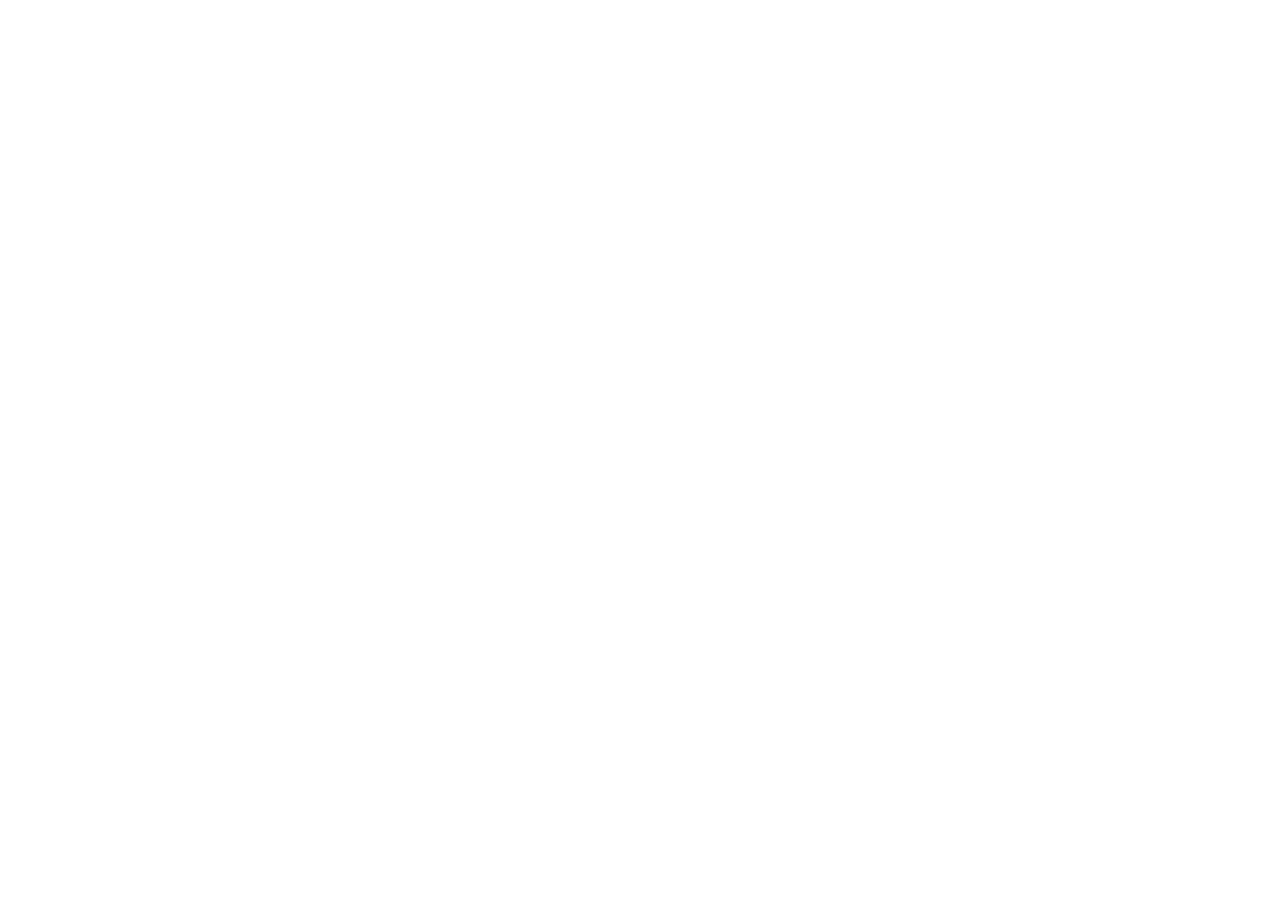
==== index.html @ 7c86719d "Initialtized files to be use." ====
<!DOCTYPE html>
<html lang="en">
<head>
    <meta charset="UTF-8">
    <meta name="viewport" content="width=device-width, initial-scale=1.0">
    <title>Luxury Presence Assessment</title>
</head>
<body>
    
</body>
</html>
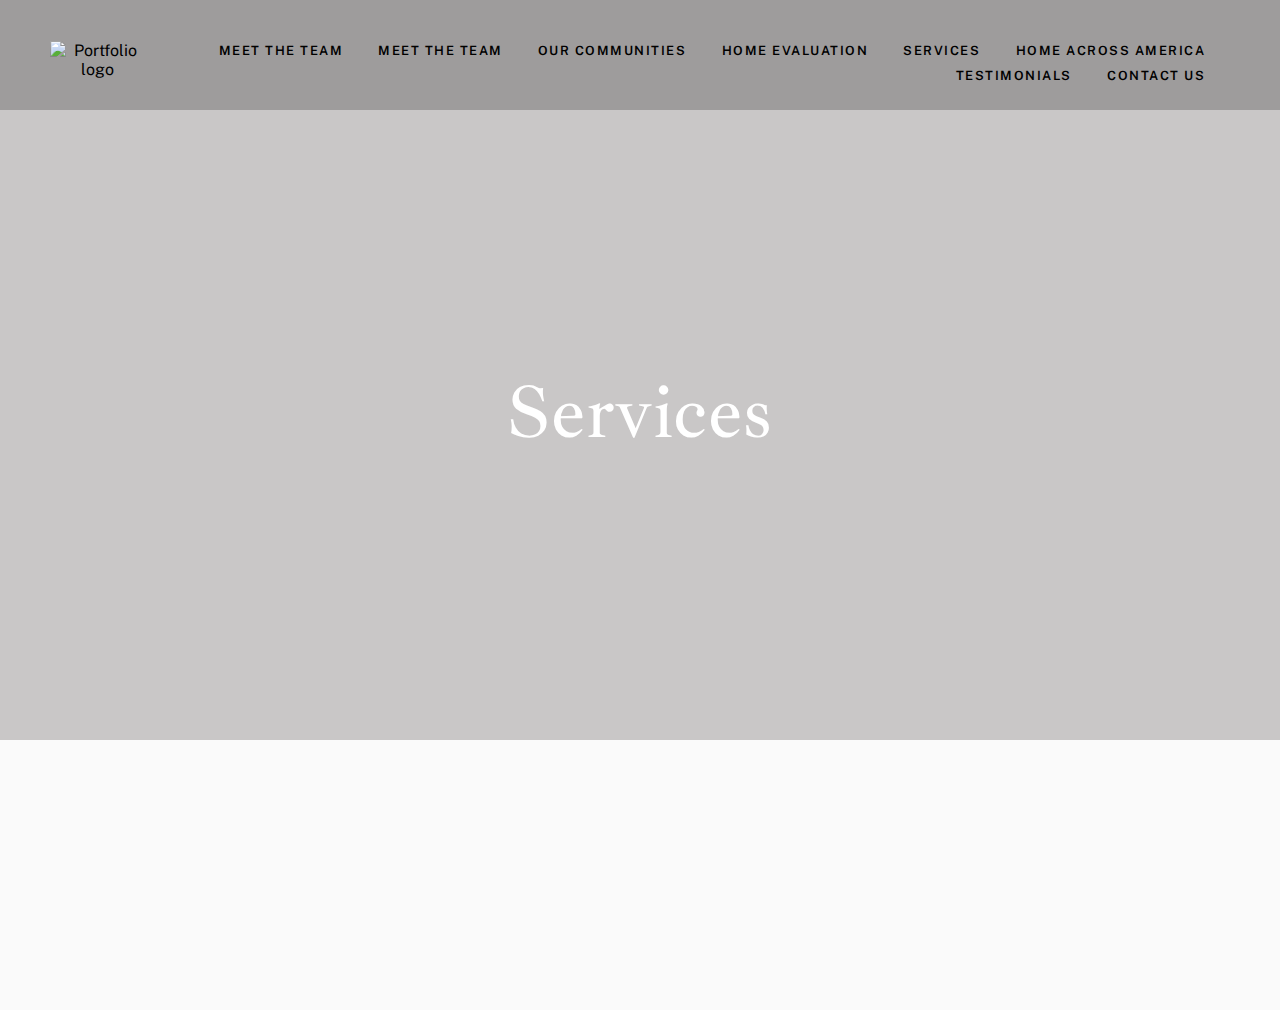
==== commit f164a984: "remove layout directory" ====
--- a/index.html
+++ b/index.html
@@ -4,8 +4,24 @@
     <meta charset="UTF-8">
     <meta name="viewport" content="width=device-width, initial-scale=1.0">
     <title>Luxury Presence Assessment</title>
+    <link rel="stylesheet" href="../css/index.css"> 
+    <link href="https://fonts.googleapis.com/css2?family=Ibarra+Real+Nova:wght@400&family=Public+Sans:wght@200&display=swap" rel="stylesheet">
 </head>
-<body>
-    
+<body class="background-color">
+    <!-- Include navbar partial -->
+    <div id="header-container">
+      <!-- Navbar will be injected here -->
+    </div>
+    <div id="intro-section">
+      <!-- Intro section will be injected here -->
+    </div>
+    <script type="module" src="../script/main.js" defer></script>
+    <script>
+      function toggleMenu() {
+        var mobileMenu = document.getElementById('navbar-hamburger');
+        mobileMenu.classList.toggle('open');
+        console.log("Mobile Menu button clicked is working");
+      }
+    </script>
 </body>
 </html>--- a/css/index.css
+++ b/css/index.css
@@ -0,0 +1,34 @@
+/* This is the main CSS file */
+
+/* Import custom-styles.css */
+@import url('navbar.css');
+@import url('intro-section.css');
+
+body, h1, h2, p, ul, li, a, button {
+    margin: 0;
+    padding: 0;
+    box-sizing: border-box;
+    text-decoration: none;
+    list-style: none;
+}
+
+.background-color {
+  background-color: rgb(250,250,250);
+}
+
+.main-font {
+    font-family: 'Public Sans', sans-serif;
+}
+
+.heading-font {
+  font-family: Ibarra Real Nova,serif;
+  font-size: 4.75rem;
+  line-height: 1;
+  font-weight: 500;
+  color: white;
+  margin-bottom: 24px;
+  letter-spacing: 1px;
+}
+
+
+
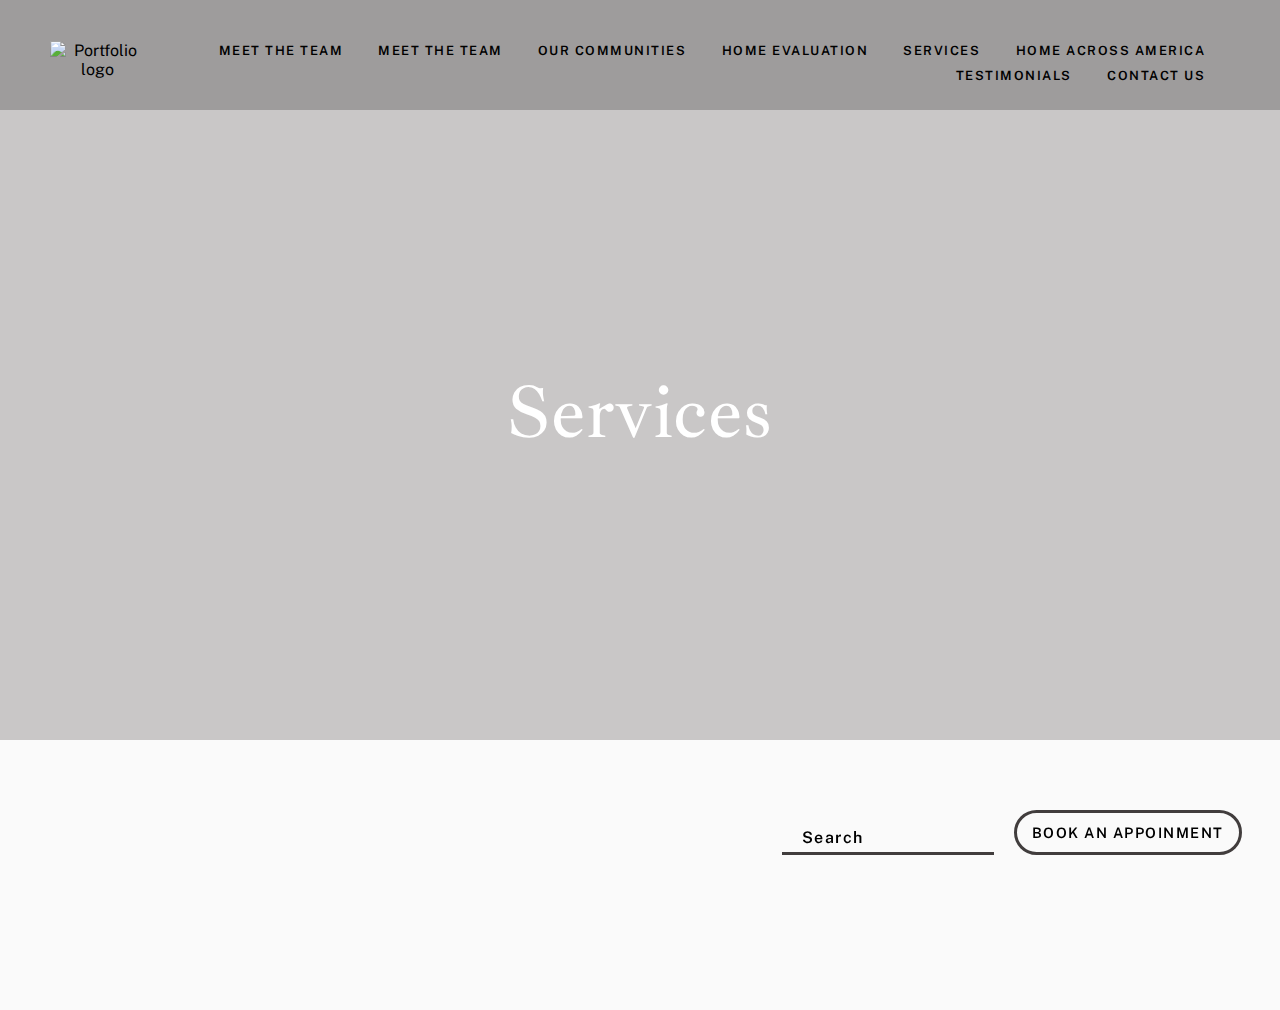
==== commit 38b6d9af: "Add call to action for search and contact me" ====
--- a/index.html
+++ b/index.html
@@ -4,7 +4,7 @@
     <meta charset="UTF-8">
     <meta name="viewport" content="width=device-width, initial-scale=1.0">
     <title>Luxury Presence Assessment</title>
-    <link rel="stylesheet" href="../css/index.css"> 
+    <link rel="stylesheet" href="/css/index.css"> 
     <link href="https://fonts.googleapis.com/css2?family=Ibarra+Real+Nova:wght@400&family=Public+Sans:wght@200&display=swap" rel="stylesheet">
 </head>
 <body class="background-color">
@@ -15,7 +15,10 @@
     <div id="intro-section">
       <!-- Intro section will be injected here -->
     </div>
-    <script type="module" src="../script/main.js" defer></script>
+    <div id="fixed-btn-span">
+
+    </div>
+    <script type="module" src="/script/main.js" defer></script>
     <script>
       function toggleMenu() {
         var mobileMenu = document.getElementById('navbar-hamburger');
--- a/css/index.css
+++ b/css/index.css
@@ -3,6 +3,7 @@
 /* Import custom-styles.css */
 @import url('navbar.css');
 @import url('intro-section.css');
+@import url('fixed-btn-span.css');
 
 body, h1, h2, p, ul, li, a, button {
     margin: 0;
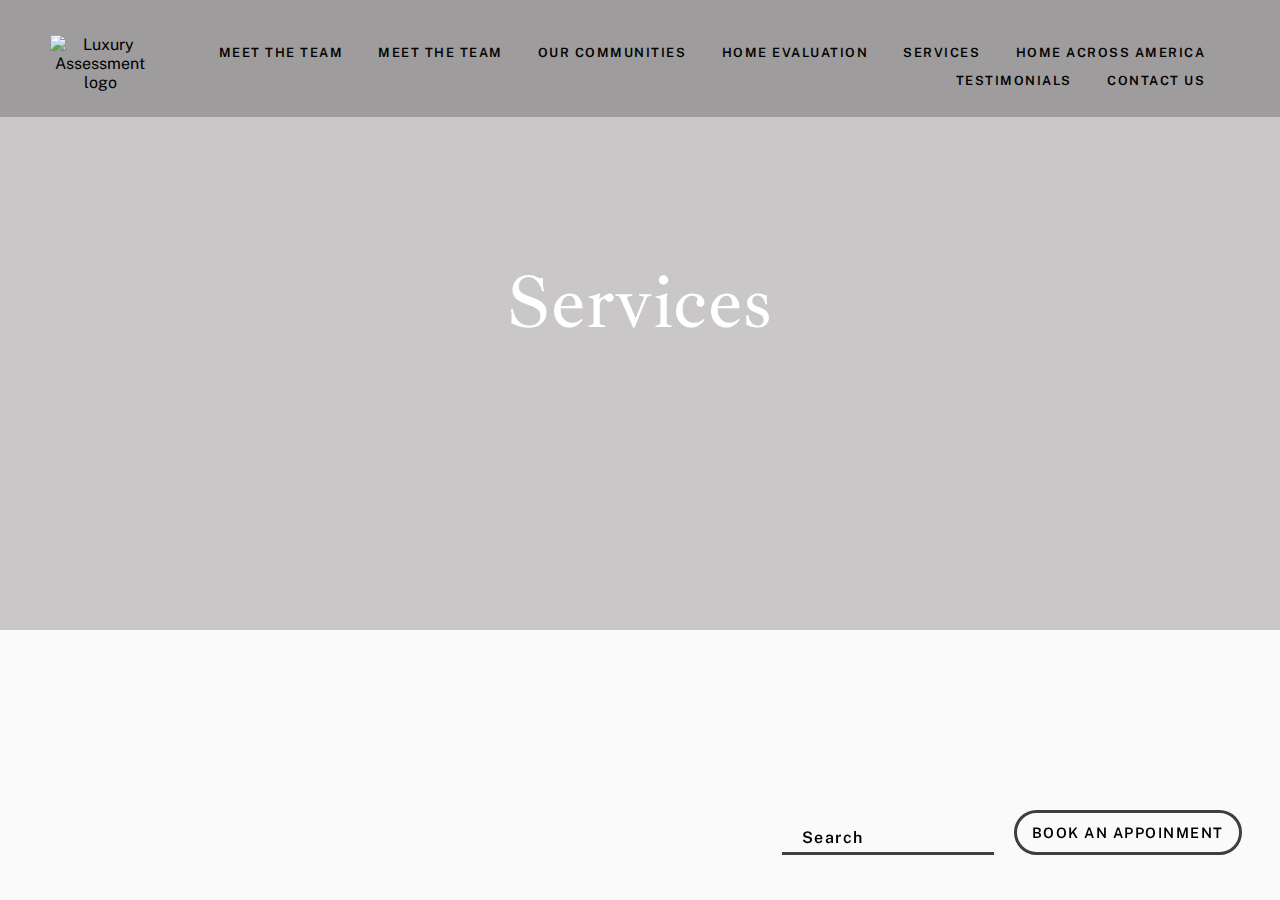
==== commit 6722a20b: "Add reappearing logic to navbar and removed the links in href" ====
--- a/index.html
+++ b/index.html
@@ -18,12 +18,12 @@
     <div id="fixed-btn-span">
 
     </div>
-    <script type="module" src="/script/main.js" defer></script>
+    <script type="module" src="/script/partial-nav-loader.js" defer></script>
+    <script type="module" src="/script/main.js"></script>
     <script>
       function toggleMenu() {
         var mobileMenu = document.getElementById('navbar-hamburger');
         mobileMenu.classList.toggle('open');
-        console.log("Mobile Menu button clicked is working");
       }
     </script>
 </body>
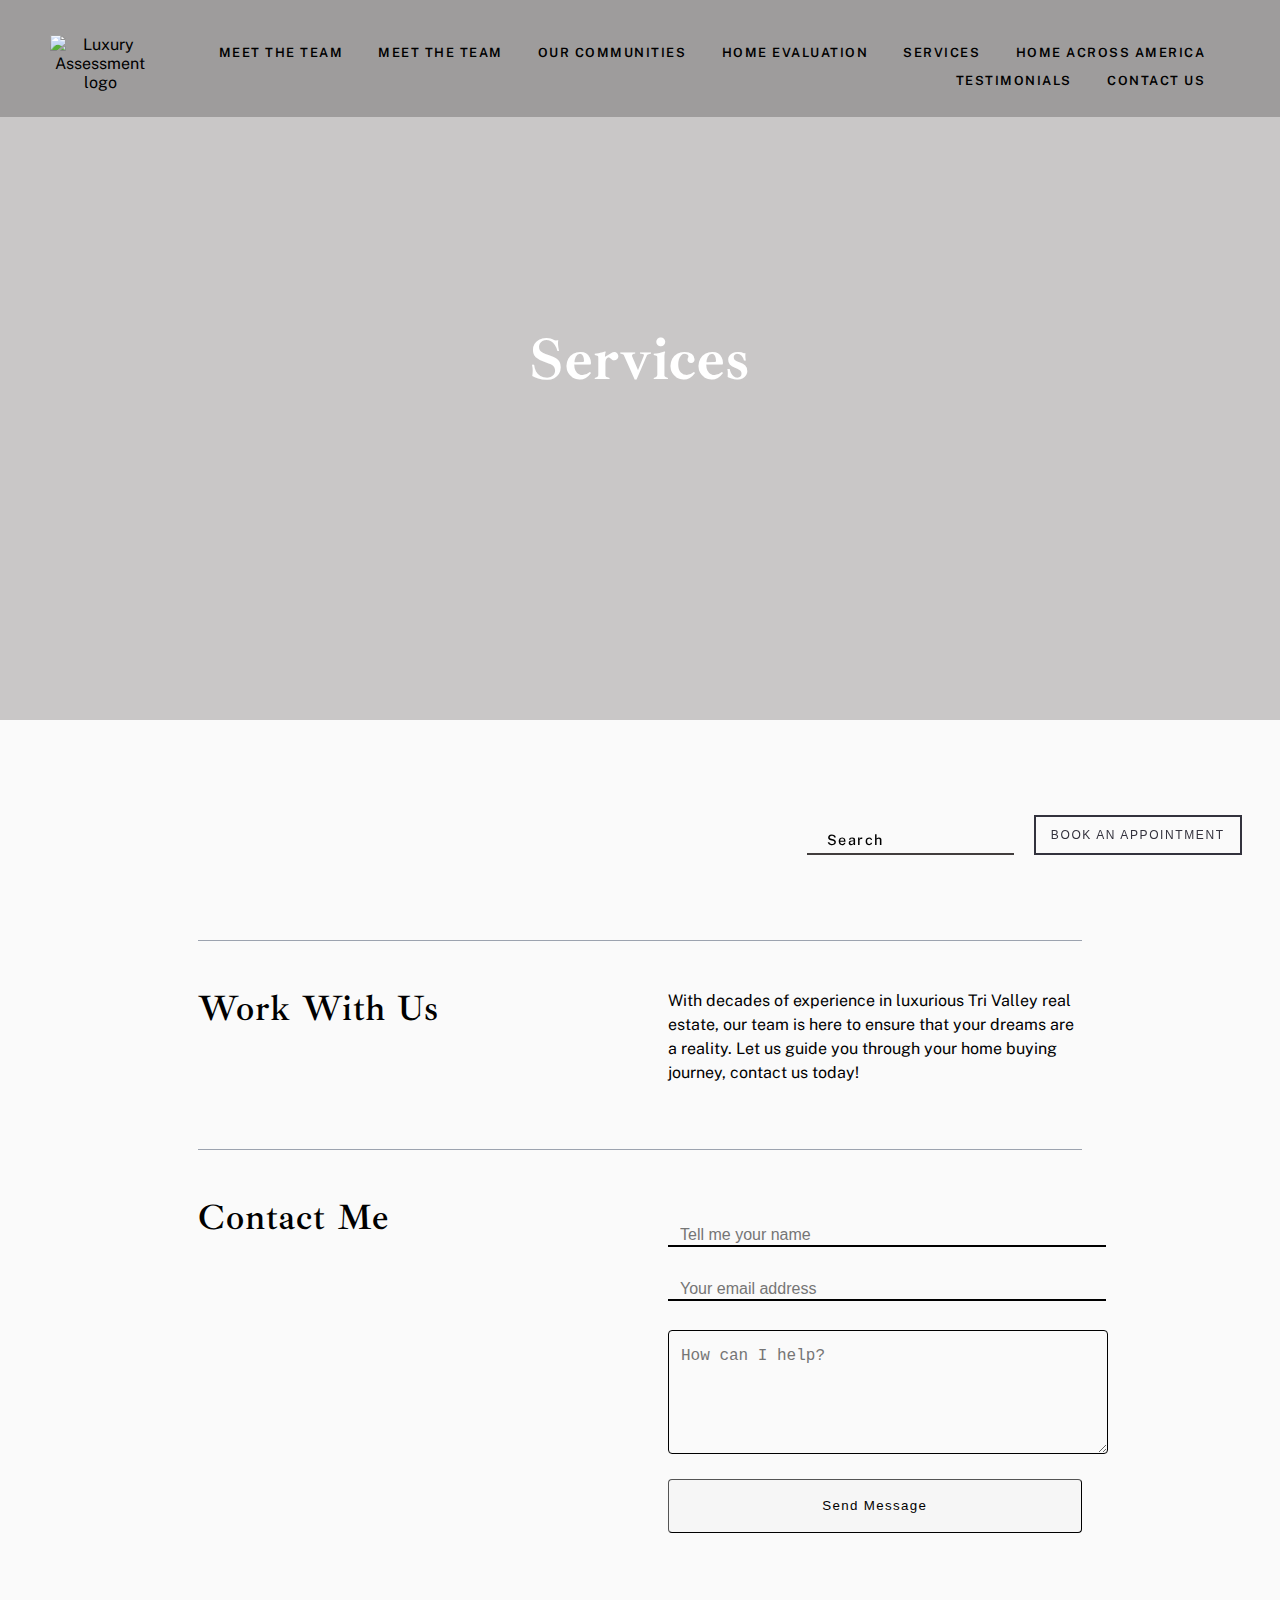
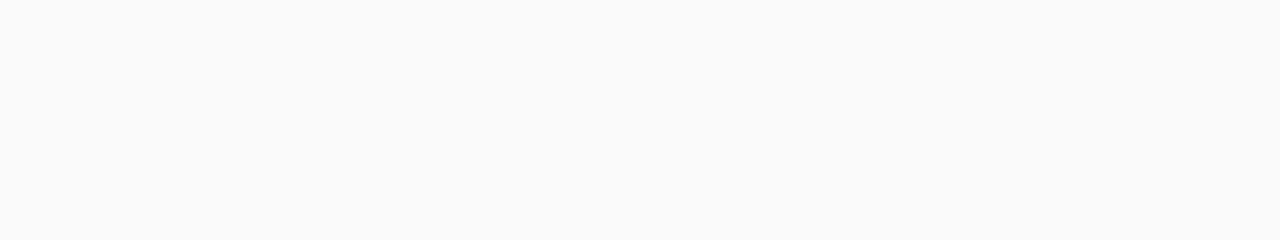
==== commit 26e74fb0: "Add message me page" ====
--- a/index.html
+++ b/index.html
@@ -16,7 +16,10 @@
       <!-- Intro section will be injected here -->
     </div>
     <div id="fixed-btn-span">
-
+      <!-- Fixed Search and Contact button will be injected here -->
+    </div>
+    <div id="contact-me-form-modal">
+      <!-- Contact form page will be injected here -->
     </div>
     <script type="module" src="/script/partial-nav-loader.js" defer></script>
     <script type="module" src="/script/main.js"></script>
--- a/css/index.css
+++ b/css/index.css
@@ -4,6 +4,7 @@
 @import url('navbar.css');
 @import url('intro-section.css');
 @import url('fixed-btn-span.css');
+@import url('contact-page.css');
 
 body, h1, h2, p, ul, li, a, button {
     margin: 0;
@@ -23,12 +24,6 @@
 
 .heading-font {
   font-family: Ibarra Real Nova,serif;
-  font-size: 4.75rem;
-  line-height: 1;
-  font-weight: 500;
-  color: white;
-  margin-bottom: 24px;
-  letter-spacing: 1px;
 }
 
 
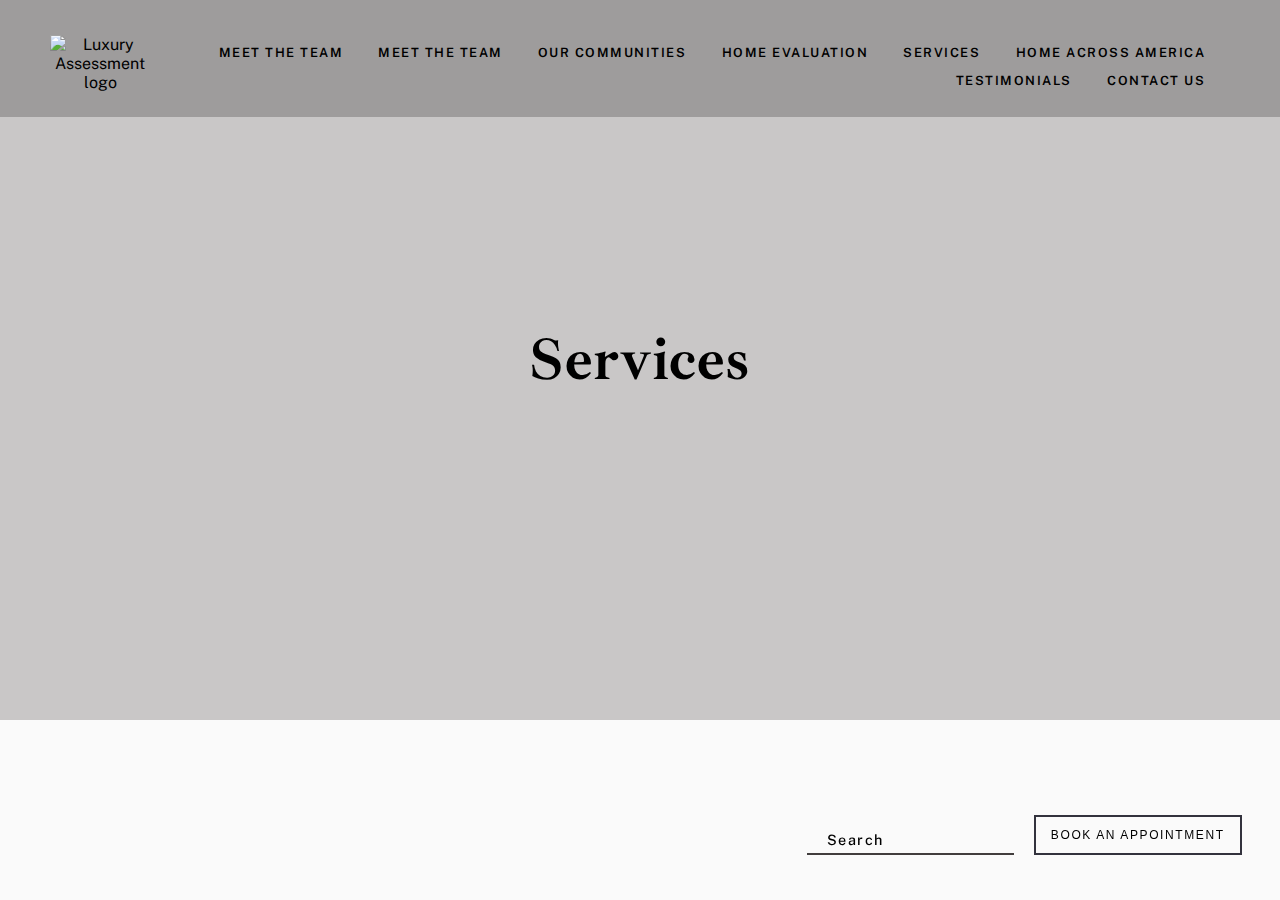
==== commit 472fd951: "Add modal functionality to contact page" ====
--- a/index.html
+++ b/index.html
@@ -28,6 +28,11 @@
         var mobileMenu = document.getElementById('navbar-hamburger');
         mobileMenu.classList.toggle('open');
       }
+
+      function openContactPage() {
+        var mainContainer = document.getElementById('contact-page-modal');
+        mainContainer.classList.toggle('open');
+      }
     </script>
 </body>
 </html>--- a/css/index.css
+++ b/css/index.css
@@ -12,6 +12,7 @@
     box-sizing: border-box;
     text-decoration: none;
     list-style: none;
+    color: #000000;
 }
 
 .background-color {
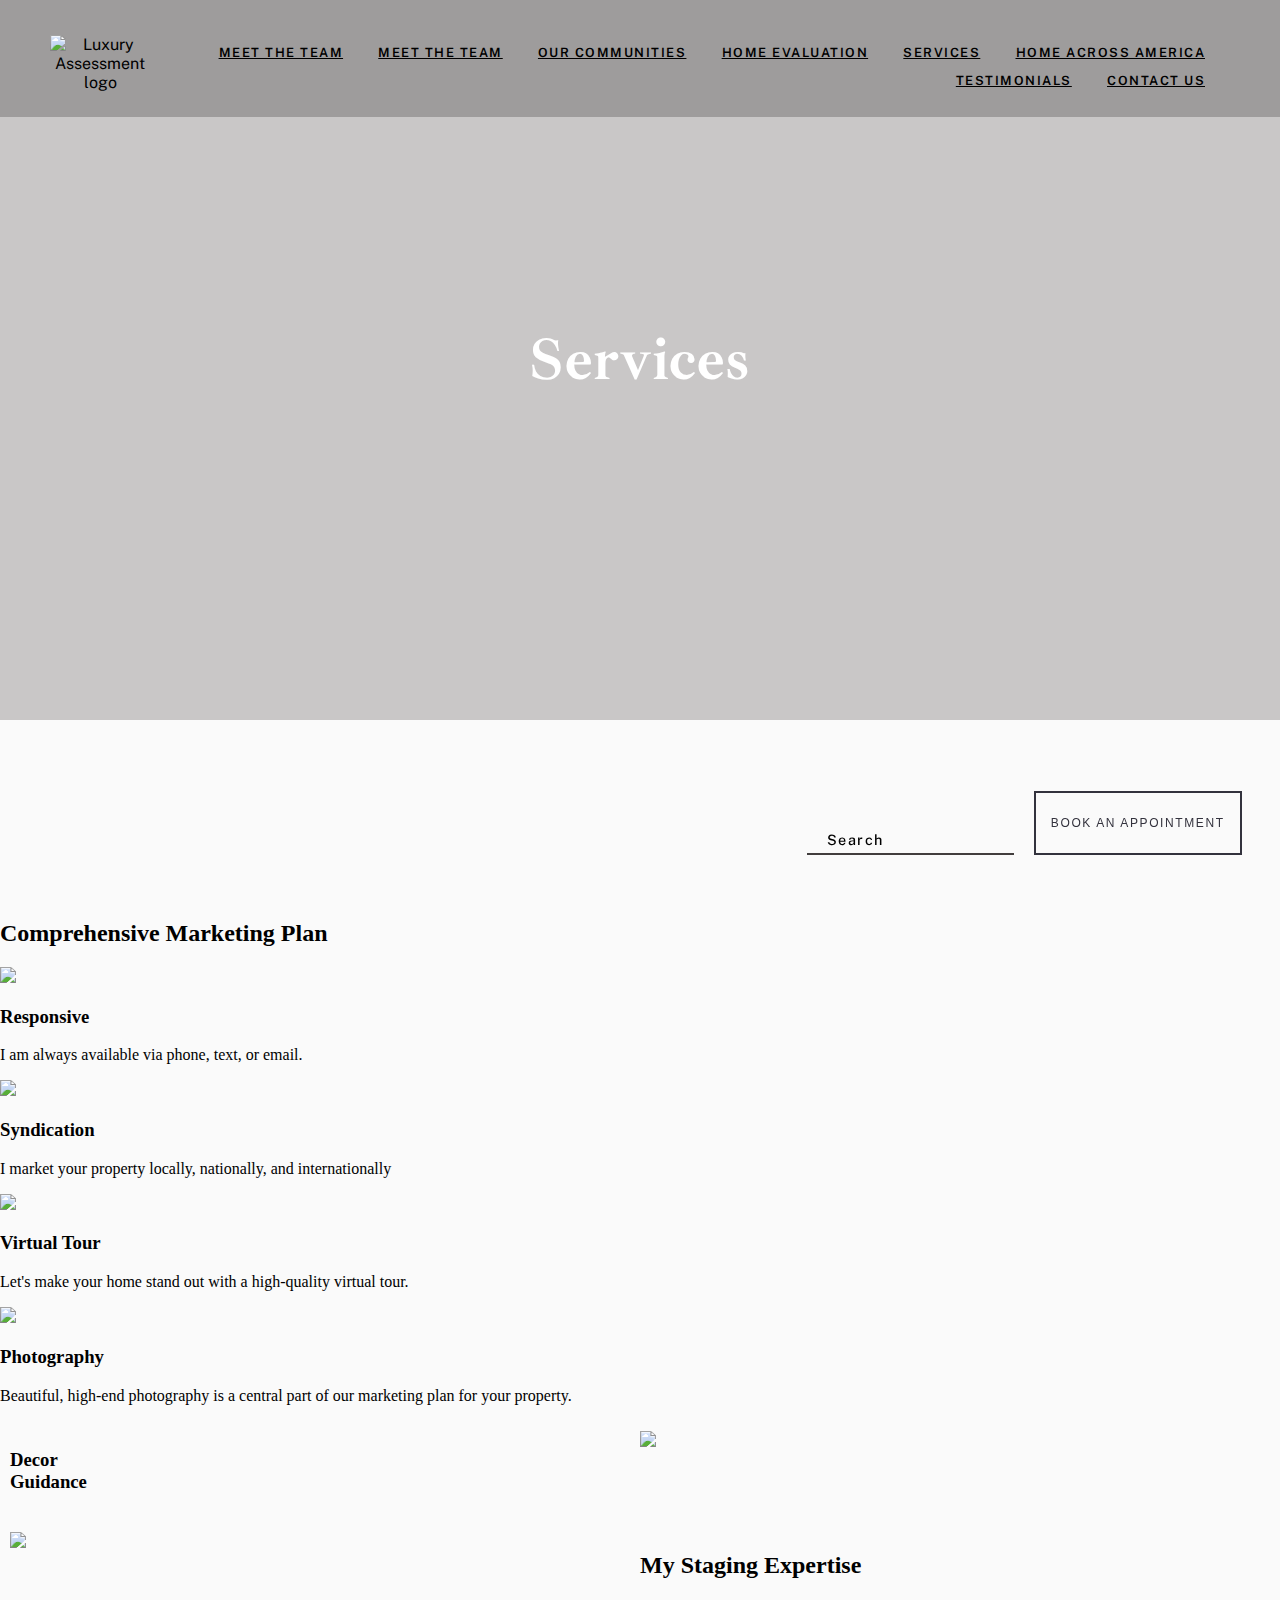
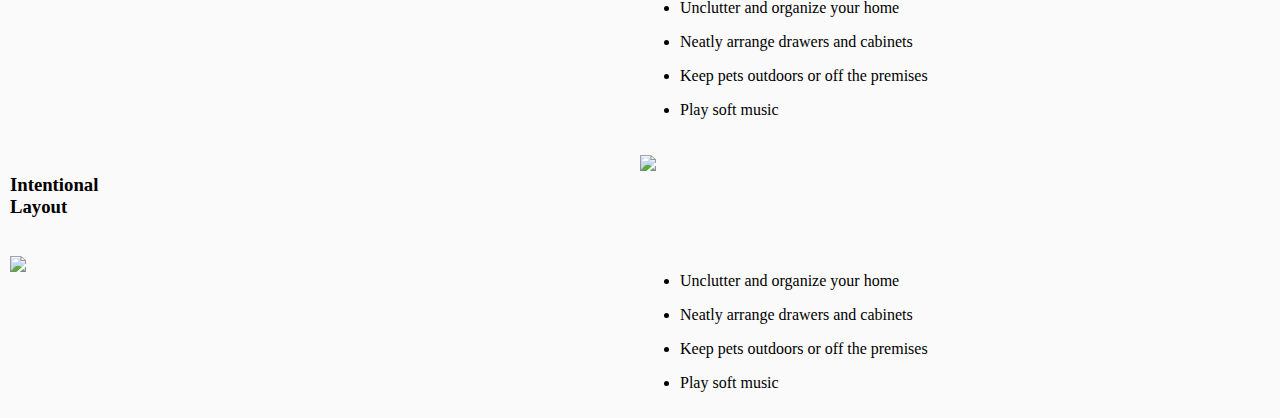
==== commit 9e63f0be: "Add comprehensive plan section" ====
--- a/index.html
+++ b/index.html
@@ -21,6 +21,9 @@
     <div id="contact-me-form-modal">
       <!-- Contact form page will be injected here -->
     </div>
+    <div id="comprehensive-plan-section">
+      <!-- Contact form page will be injected here -->
+    </div>
     <script type="module" src="/script/partial-nav-loader.js" defer></script>
     <script type="module" src="/script/main.js"></script>
     <script>
--- a/css/index.css
+++ b/css/index.css
@@ -5,6 +5,7 @@
 @import url('intro-section.css');
 @import url('fixed-btn-span.css');
 @import url('contact-page.css');
+@import url('plan-section')
 
 body, h1, h2, p, ul, li, a, button {
     margin: 0;
@@ -12,7 +13,10 @@
     box-sizing: border-box;
     text-decoration: none;
     list-style: none;
-    color: #000000;
+}
+
+.link-font-color, a{
+  color: #000000;
 }
 
 .background-color {
